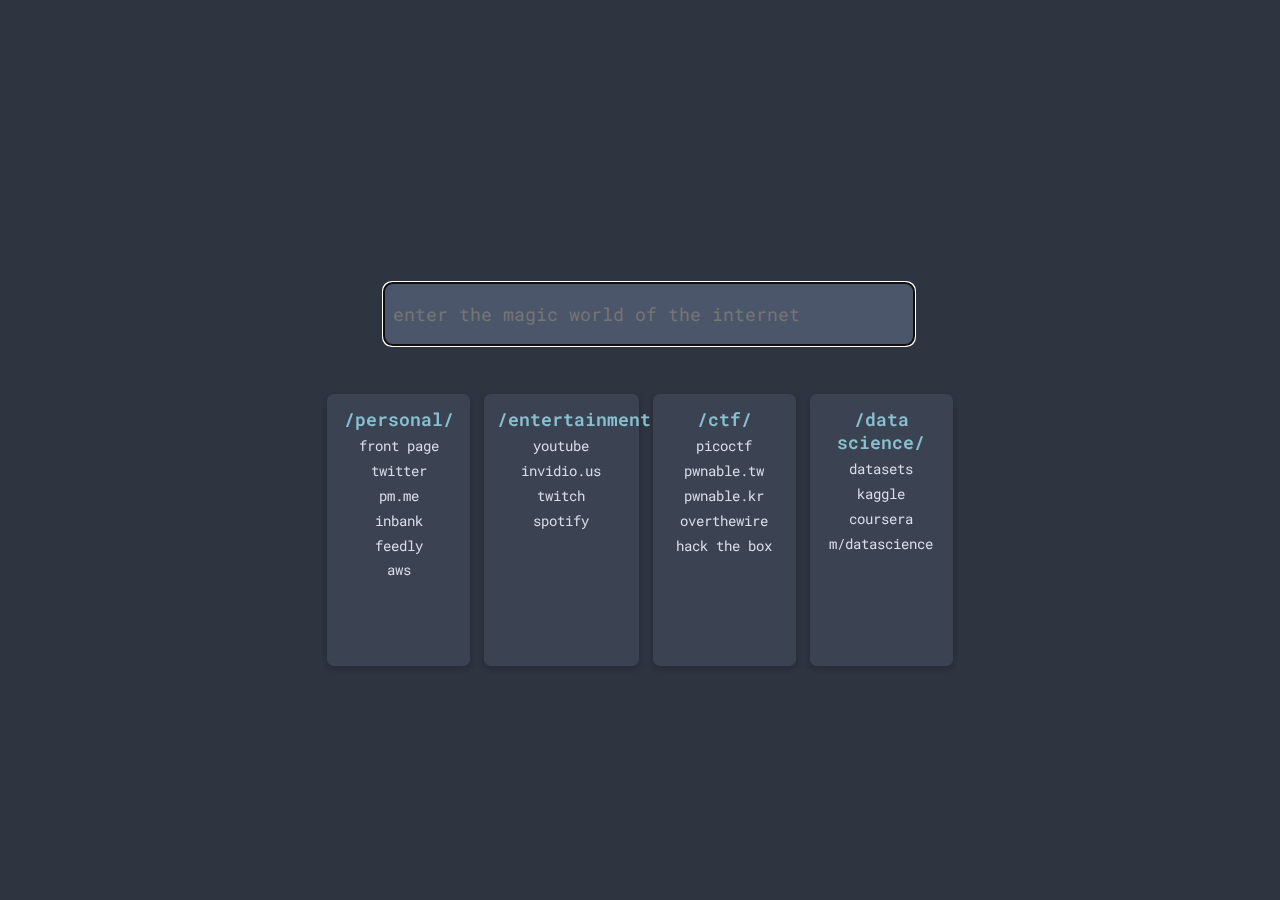
==== index.html @ c3f76d7f "update" ====
<!DOCTYPE html>
<html lang="en">
<head>
	<meta charset="UTF-8">
	<meta name="viewport" content="width=device-width, initial-scale=1.0">
	<meta http-equiv="X-UA-Compatible" content="ie=edge">
	<title>$HOME</title>
	<link rel="stylesheet" href="style.css">
</head>
<body>
	<div class="container">

		<div class="searchdiv">
			<form action="https://www.duckduckgo.com/?q" class="searchform" method="get" name="searchform">
				<input name="sitesearch" type="hidden" value="">
				<input autocomplete="off" class="search" name="q" autofocus placeholder="enter the magic world of the internet"
					required="required" type="text">
			</form>
		</div>

		<div class="bookmarks">

			<!-- personal -->
			<div class="square">
				<div class="square-header">/personal/</div>
				<div class="square-body">
					<a rel="noopener noreferrer" href="https://reddit.com">front page</a>
					<a rel="noopener noreferrer" href="https://twitter.com">twitter</a>
					<a rel="noopener noreferrer" href="https://mail.protonmail.com">pm.me</a>
					<a rel="noopener noreferrer" href="https://inbank.it">inbank</a>
					<a rel="noopener noreferrer" href="https://feedly.com/i/my">feedly</a>
					<a rel="noopener noreferrer"
						href="https://us-east-2.console.aws.amazon.com/ec2/v2/home?region=us-east-2#Instances:sort=instanceId">aws</a>
				</div>
			</div>

			<!-- entertainment -->
			<div class="square">
				<div class="square-header">/entertainment/</div>
				<div class="square-body">
					<a rel="noopener noreferrer" href="https://www.youtube.com/feed/subscriptions">youtube</a>
					<a rel="noopener noreferrer" href="https://www.invidio.us">invidio.us</a>
					<a rel="noopener noreferrer" href="https://twitch.tv/directory/following">twitch</a>
					<a rel="noopener noreferrer" href="https://open.spotify.com/browse/featured">spotify</a>
				</div>
			</div>

			<!-- ctf -->
			<div class="square">
				<div class="square-header">/ctf/</div>
				<div class="square-body">
					<a rel="noopener noreferrer" href="https://2019game.picoctf.com/problems">picoctf</a>
					<a rel="noopener noreferrer" href="http://pwnable.tw/">pwnable.tw</a>
					<a rel="noopener noreferrer" href="http://pwnable.kr/">pwnable.kr</a>
					<a rel="noopener noreferrer" href="http://overthewire.org/wargames/">overthewire</a>
					<a rel="noopener noreferrer" href="https://www.hackthebox.eu/home">hack the box</a>
				</div>
			</div>

			<!-- data science -->
			<div class="square">
				<div class="square-header">/data science/</div>
				<div class="square-body">
					<a rel="noopener noreferrer" href="./datasets.html">datasets</a>
					<a rel="noopener noreferrer" href="https://www.kaggle.com/">kaggle</a>
					<a rel="noopener noreferrer" href="https://www.coursera.org/learn/machine-learning/home/welcome">coursera</a>
					<a rel="noopener noreferrer" href="https://www.reddit.com/user/mzzsml/m/datascience/">m/datascience</a>
				</div>
			</div>
		</div>
	</div>
</body>
</html>
---- style.css ----
@import url('https://fonts.googleapis.com/css?family=Roboto+Mono');

body {
	background-color: #2e3440;
  margin: 0px;
  user-select: none;
  -moz-user-select: none;
}

.container {
  width: 100%;
  height: 100vh;
  display: flex;
  align-items: center;
  justify-content: center;
  flex-direction: column;
}

.bookmarks {
  display: flex;
  flex-direction: row;
  justify-content: center;
  width: 50%;
  height: 17em;
  /* height: 10em; */
}

.square {
  padding: 1em;
  font-family: "Roboto Mono";
  font-size: .85rem;
  margin: 0em .5em;
  text-align: center;
  border-radius: 0.5em;
  box-shadow: rgba(15, 17, 21, 0.2) 0px 3px 6px 0px;
  transition: box-shadow 400ms ease-in-out 0s, background-color 400ms ease-in-out 0s;
  /* background-color: #2e3440; */
  background-color: #3b4252;

  width: 20%;
}

.square:hover {
  box-shadow: rgba(15, 17, 21, 0.2) 6px 16px 16px 0;
}

.square-header {
  font-size: 1.1rem;
  font-weight: 600;
  color: #88c0d0;
  margin: 0em 0em .35em 0em;
}

.square-body {
  /* overflow-y: scroll; */
  vertical-align: top;
  height: 80%;
}

a {
  text-decoration: none;
  color: #d8dee9;
  display: block;
  margin: .5em 0em;
}

a:hover {
  color: #eceff4;
  background-color: #434c5e;
  border-radius: 0.5em;
}

.searchdiv {
  display: flex;
  flex-direction: row;
  justify-content: center;
  margin-left: auto;
  margin-right: auto;
  width: 50%;
  height: 10em;
}

.search {
  font-family: "Roboto Mono";
  font-size: 1.1rem;
  color: #eceff4;
  height: 2.5em;
  width: 100%;
  margin: auto;
  background-color: #4c566a;
  padding: 0.5em;
  border: #4c566a;
  border-radius: 0.5em;
}

.searchform {
  width: 80%;
  margin: auto;
}
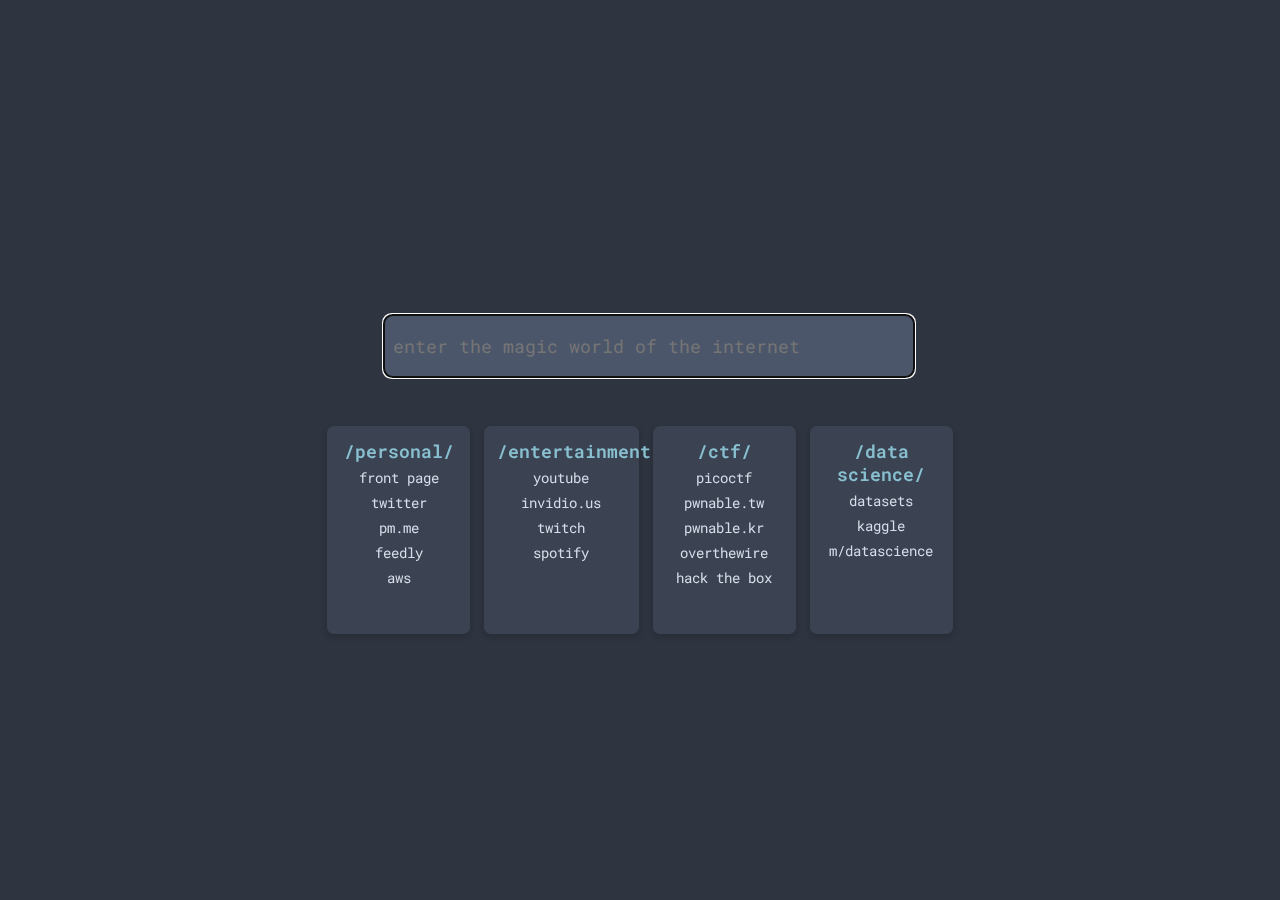
==== commit 323ac604: "update" ====
--- a/index.html
+++ b/index.html
@@ -27,7 +27,6 @@
 					<a rel="noopener noreferrer" href="https://reddit.com">front page</a>
 					<a rel="noopener noreferrer" href="https://twitter.com">twitter</a>
 					<a rel="noopener noreferrer" href="https://mail.protonmail.com">pm.me</a>
-					<a rel="noopener noreferrer" href="https://inbank.it">inbank</a>
 					<a rel="noopener noreferrer" href="https://feedly.com/i/my">feedly</a>
 					<a rel="noopener noreferrer"
 						href="https://us-east-2.console.aws.amazon.com/ec2/v2/home?region=us-east-2#Instances:sort=instanceId">aws</a>
@@ -63,7 +62,7 @@
 				<div class="square-body">
 					<a rel="noopener noreferrer" href="./datasets.html">datasets</a>
 					<a rel="noopener noreferrer" href="https://www.kaggle.com/">kaggle</a>
-					<a rel="noopener noreferrer" href="https://www.coursera.org/learn/machine-learning/home/welcome">coursera</a>
+					<!-- <a rel="noopener noreferrer" href="https://www.coursera.org/learn/machine-learning/home/welcome">coursera</a> -->
 					<a rel="noopener noreferrer" href="https://www.reddit.com/user/mzzsml/m/datascience/">m/datascience</a>
 				</div>
 			</div>
--- a/style.css
+++ b/style.css
@@ -21,8 +21,7 @@
   flex-direction: row;
   justify-content: center;
   width: 50%;
-  height: 17em;
-  /* height: 10em; */
+  height: 13em; /* change this to resize the square box height */
 }
 
 .square {
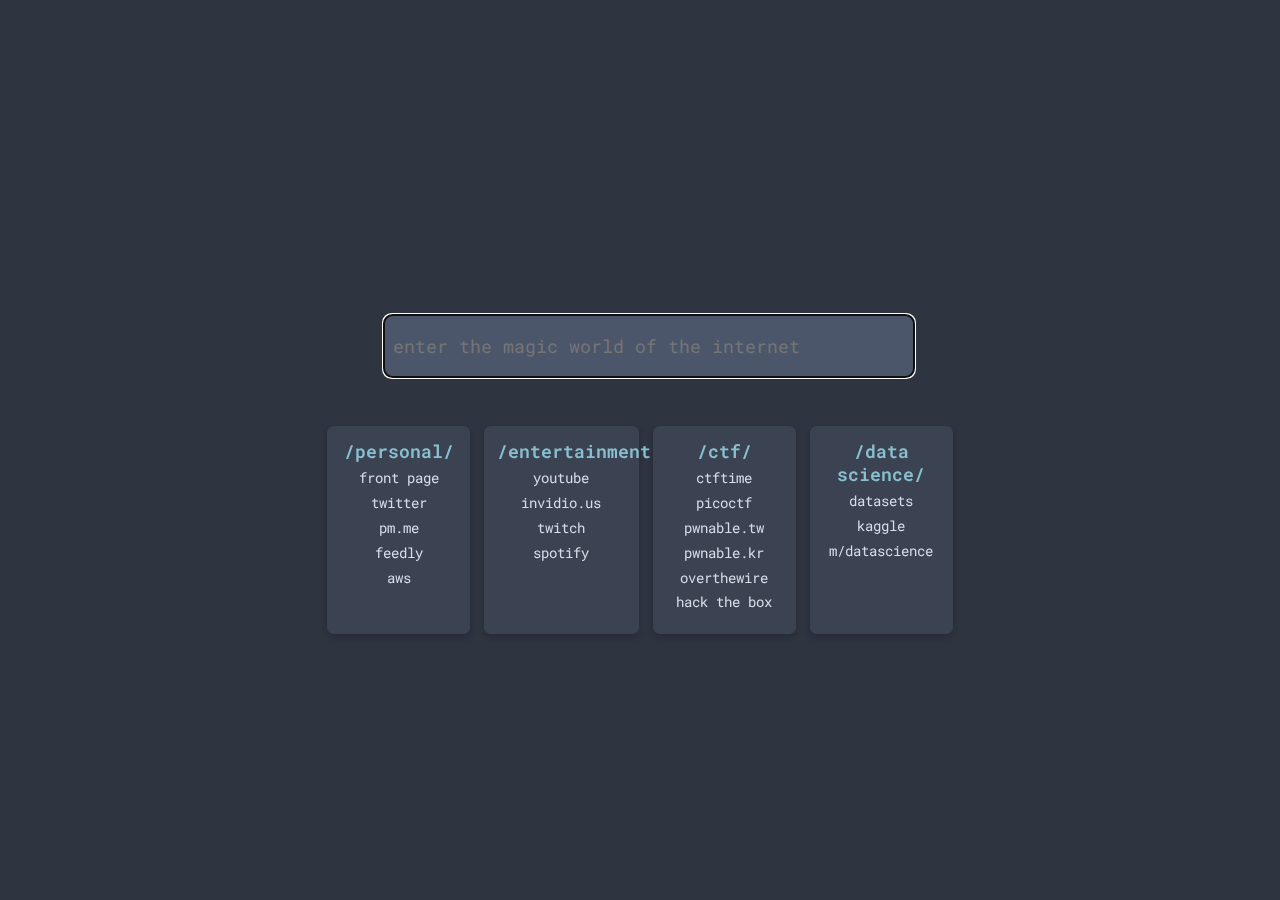
==== commit a980cef6: "update" ====
--- a/index.html
+++ b/index.html
@@ -48,6 +48,7 @@
 			<div class="square">
 				<div class="square-header">/ctf/</div>
 				<div class="square-body">
+					<a rel="noopener noreferrer" href="https://ctftime.org/">ctftime</a>
 					<a rel="noopener noreferrer" href="https://2019game.picoctf.com/problems">picoctf</a>
 					<a rel="noopener noreferrer" href="http://pwnable.tw/">pwnable.tw</a>
 					<a rel="noopener noreferrer" href="http://pwnable.kr/">pwnable.kr</a>
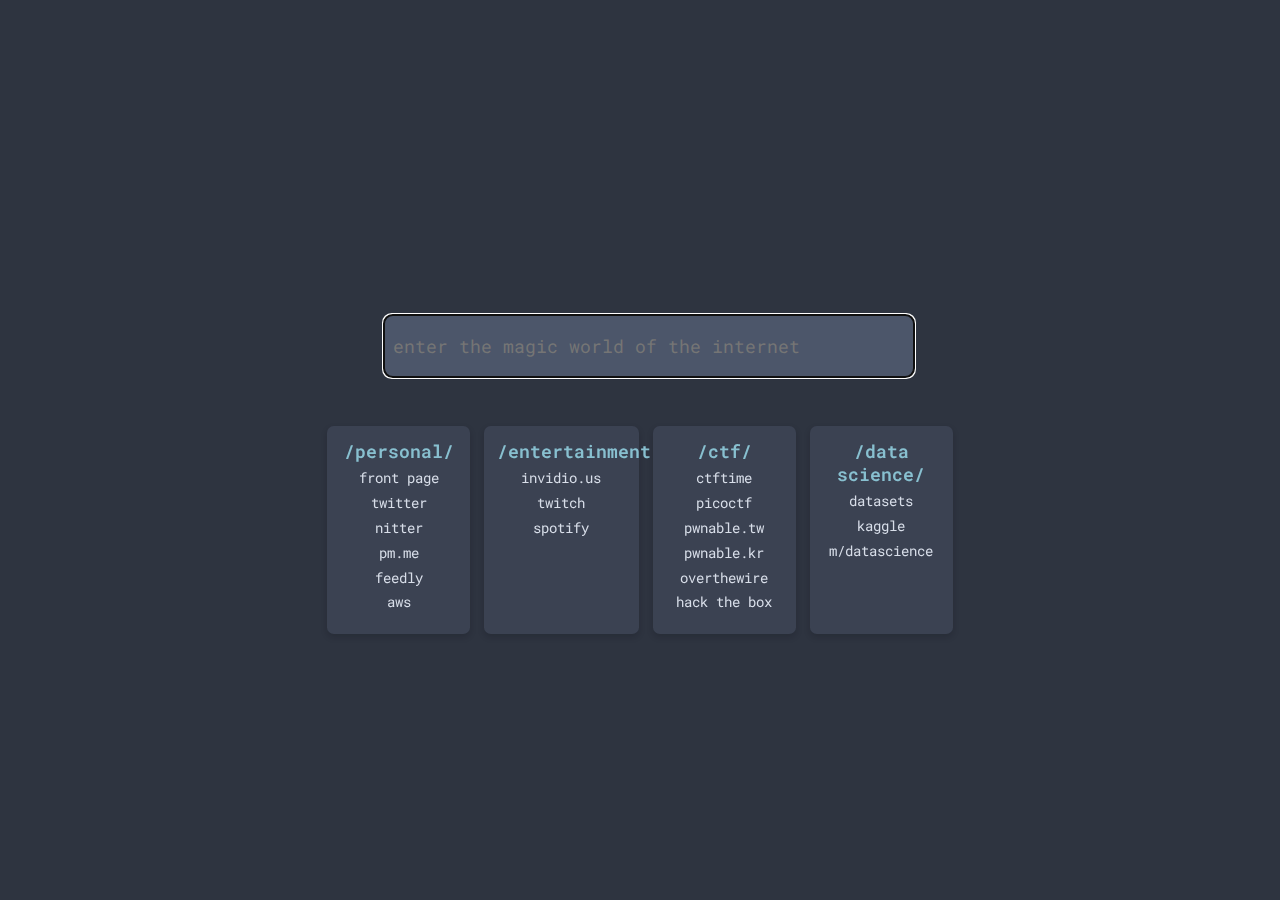
==== commit 7ce3d537: "update" ====
--- a/index.html
+++ b/index.html
@@ -11,9 +11,12 @@
 	<div class="container">
 
 		<div class="searchdiv">
-			<form action="https://www.duckduckgo.com/?q" class="searchform" method="get" name="searchform">
+			<form action="https://www.duckduckgo.com/?q" class="searchform"
+				method="get" name="searchform">
+				
 				<input name="sitesearch" type="hidden" value="">
-				<input autocomplete="off" class="search" name="q" autofocus placeholder="enter the magic world of the internet"
+				<input autocomplete="off" class="search" name="q" autofocus
+					placeholder="enter the magic world of the internet"
 					required="required" type="text">
 			</form>
 		</div>
@@ -24,12 +27,18 @@
 			<div class="square">
 				<div class="square-header">/personal/</div>
 				<div class="square-body">
-					<a rel="noopener noreferrer" href="https://reddit.com">front page</a>
-					<a rel="noopener noreferrer" href="https://twitter.com">twitter</a>
-					<a rel="noopener noreferrer" href="https://mail.protonmail.com">pm.me</a>
-					<a rel="noopener noreferrer" href="https://feedly.com/i/my">feedly</a>
 					<a rel="noopener noreferrer"
-						href="https://us-east-2.console.aws.amazon.com/ec2/v2/home?region=us-east-2#Instances:sort=instanceId">aws</a>
+						href="https://reddit.com">front page</a>
+					<a rel="noopener noreferrer"
+						href="https://twitter.com">twitter</a>
+					<a rel="noopener noreferrer"
+						href="https://nitter.net">nitter</a>
+					<a rel="noopener noreferrer"
+						href="https://mail.protonmail.com">pm.me</a>
+					<a rel="noopener noreferrer"
+						href="https://feedly.com/i/my">feedly</a>
+					<a rel="noopener noreferrer"
+						href="https://aws.amazon.com">aws</a>
 				</div>
 			</div>
 
@@ -37,10 +46,12 @@
 			<div class="square">
 				<div class="square-header">/entertainment/</div>
 				<div class="square-body">
-					<a rel="noopener noreferrer" href="https://www.youtube.com/feed/subscriptions">youtube</a>
-					<a rel="noopener noreferrer" href="https://www.invidio.us">invidio.us</a>
-					<a rel="noopener noreferrer" href="https://twitch.tv/directory/following">twitch</a>
-					<a rel="noopener noreferrer" href="https://open.spotify.com/browse/featured">spotify</a>
+					<a rel="noopener noreferrer"
+						href="https://www.invidio.us">invidio.us</a>
+					<a rel="noopener noreferrer"
+						href="https://twitch.tv/directory/following">twitch</a>
+					<a rel="noopener noreferrer"
+						href="https://open.spotify.com">spotify</a>
 				</div>
 			</div>
 
@@ -48,12 +59,18 @@
 			<div class="square">
 				<div class="square-header">/ctf/</div>
 				<div class="square-body">
-					<a rel="noopener noreferrer" href="https://ctftime.org/">ctftime</a>
-					<a rel="noopener noreferrer" href="https://2019game.picoctf.com/problems">picoctf</a>
-					<a rel="noopener noreferrer" href="http://pwnable.tw/">pwnable.tw</a>
-					<a rel="noopener noreferrer" href="http://pwnable.kr/">pwnable.kr</a>
-					<a rel="noopener noreferrer" href="http://overthewire.org/wargames/">overthewire</a>
-					<a rel="noopener noreferrer" href="https://www.hackthebox.eu/home">hack the box</a>
+					<a rel="noopener noreferrer"
+						href="https://ctftime.org">ctftime</a>
+					<a rel="noopener noreferrer"
+						href="https://2019game.picoctf.com/problems">picoctf</a>
+					<a rel="noopener noreferrer"
+						href="http://pwnable.tw">pwnable.tw</a>
+					<a rel="noopener noreferrer"
+						href="http://pwnable.kr">pwnable.kr</a>
+					<a rel="noopener noreferrer"
+						href="http://overthewire.org/wargames/">overthewire</a>
+					<a rel="noopener noreferrer"
+						href="https://www.hackthebox.eu/home">hack the box</a>
 				</div>
 			</div>
 
@@ -61,10 +78,14 @@
 			<div class="square">
 				<div class="square-header">/data science/</div>
 				<div class="square-body">
-					<a rel="noopener noreferrer" href="./datasets.html">datasets</a>
-					<a rel="noopener noreferrer" href="https://www.kaggle.com/">kaggle</a>
-					<!-- <a rel="noopener noreferrer" href="https://www.coursera.org/learn/machine-learning/home/welcome">coursera</a> -->
-					<a rel="noopener noreferrer" href="https://www.reddit.com/user/mzzsml/m/datascience/">m/datascience</a>
+					<a rel="noopener noreferrer"
+						href="./datasets.html">datasets</a>
+					<a rel="noopener noreferrer"
+						href="https://www.kaggle.com/">kaggle</a>
+					<!-- <a rel="noopener noreferrer"
+						href="https://www.coursera.org/learn/machine-learning/home/welcome">coursera</a> -->
+					<a rel="noopener noreferrer"
+						href="https://www.reddit.com/user/mzzsml/m/datascience/">m/datascience</a>
 				</div>
 			</div>
 		</div>
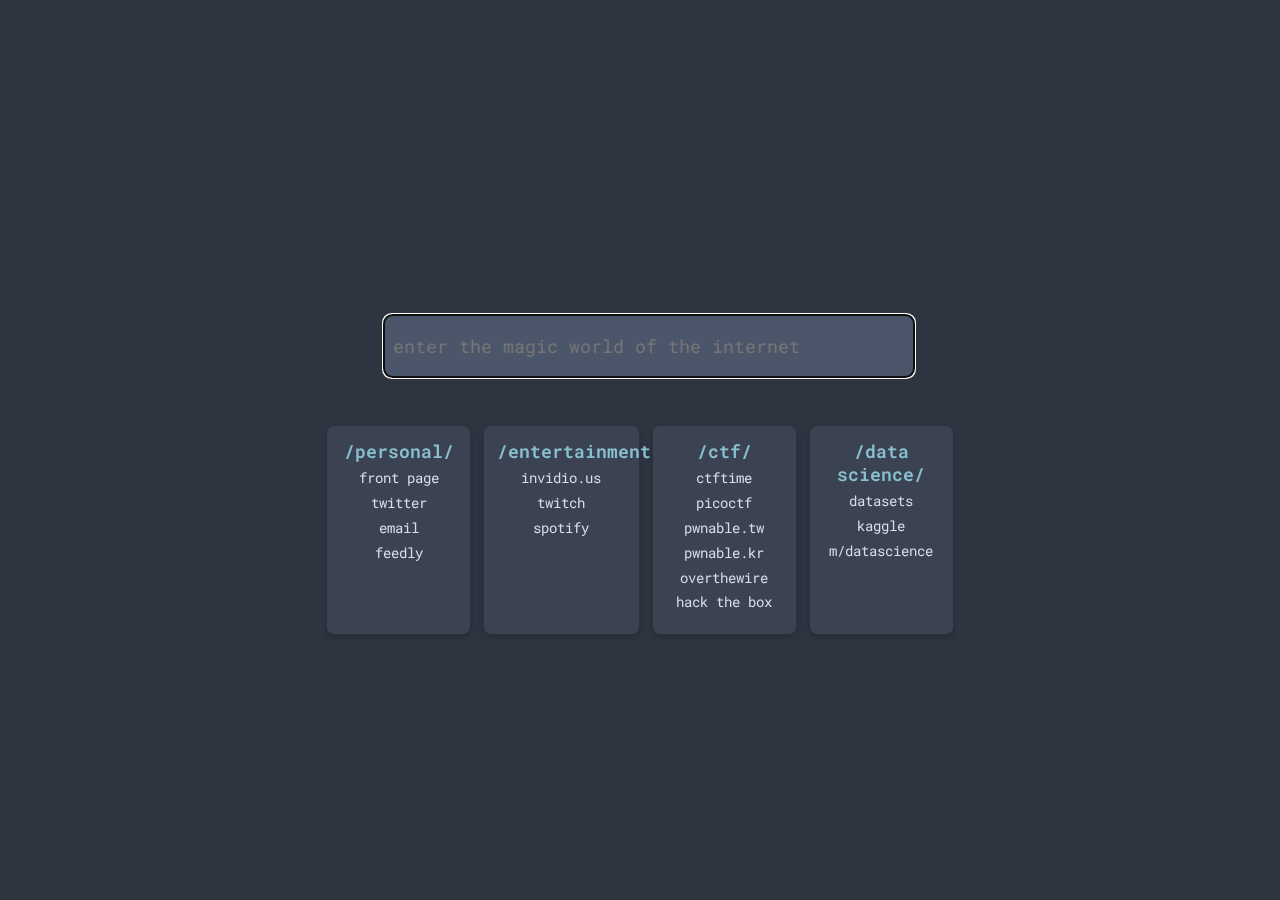
==== commit db0f42db: "update" ====
--- a/index.html
+++ b/index.html
@@ -31,14 +31,16 @@
 						href="https://reddit.com">front page</a>
 					<a rel="noopener noreferrer"
 						href="https://twitter.com">twitter</a>
+					<!-- <a rel="noopener noreferrer"
+						href="https://nitter.net">nitter</a> -->
+					<!-- <a rel="noopener noreferrer"
+						href="https://mail.protonmail.com">email</a> -->
 					<a rel="noopener noreferrer"
-						href="https://nitter.net">nitter</a>
-					<a rel="noopener noreferrer"
-						href="https://mail.protonmail.com">pm.me</a>
+						href="https://fastmail.com">email</a>
 					<a rel="noopener noreferrer"
 						href="https://feedly.com/i/my">feedly</a>
-					<a rel="noopener noreferrer"
-						href="https://aws.amazon.com">aws</a>
+					<!-- <a rel="noopener noreferrer"
+						href="https://aws.amazon.com">aws</a> -->
 				</div>
 			</div>
 
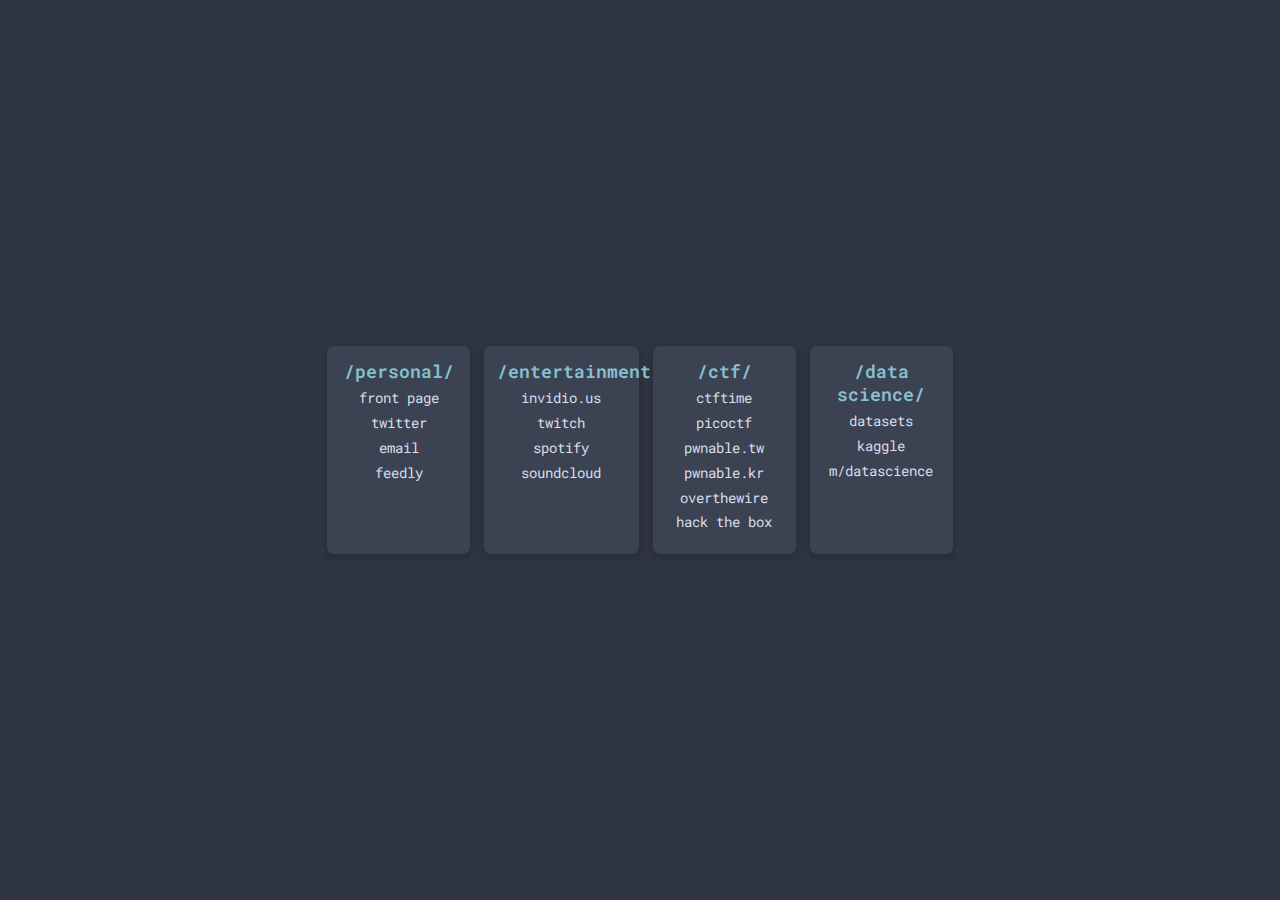
==== commit ca6f0b3b: "update" ====
--- a/index.html
+++ b/index.html
@@ -9,18 +9,6 @@
 </head>
 <body>
 	<div class="container">
-
-		<div class="searchdiv">
-			<form action="https://www.duckduckgo.com/?q" class="searchform"
-				method="get" name="searchform">
-				
-				<input name="sitesearch" type="hidden" value="">
-				<input autocomplete="off" class="search" name="q" autofocus
-					placeholder="enter the magic world of the internet"
-					required="required" type="text">
-			</form>
-		</div>
-
 		<div class="bookmarks">
 
 			<!-- personal -->
@@ -54,6 +42,8 @@
 						href="https://twitch.tv/directory/following">twitch</a>
 					<a rel="noopener noreferrer"
 						href="https://open.spotify.com">spotify</a>
+					<a rel="noopener noreferrer"
+						href="https://soundcloud.com/discover">soundcloud</a>
 				</div>
 			</div>
 
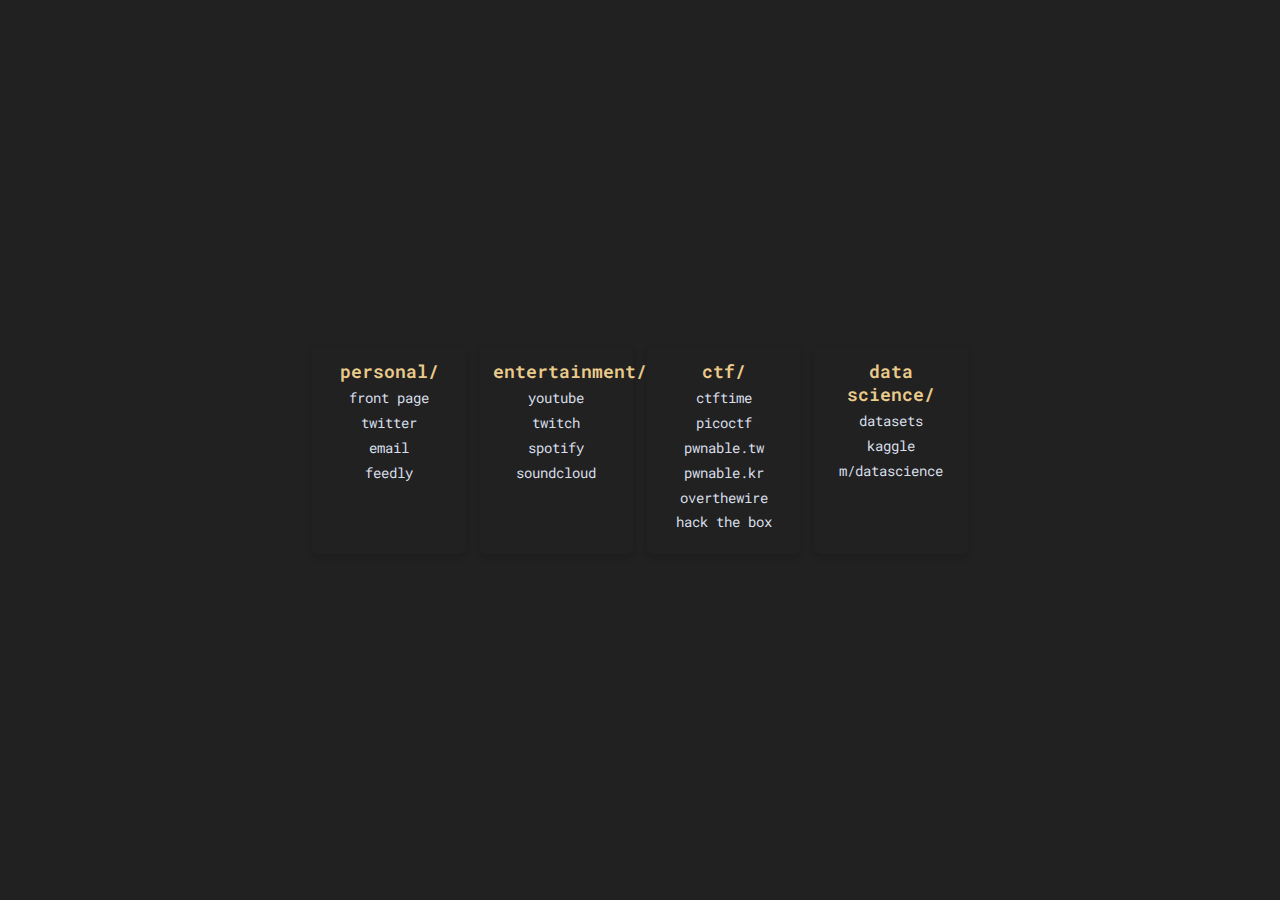
==== commit d8e7cb29: "change colorscheme" ====
--- a/index.html
+++ b/index.html
@@ -13,7 +13,7 @@
 
 			<!-- personal -->
 			<div class="square">
-				<div class="square-header">/personal/</div>
+				<div class="square-header">personal/</div>
 				<div class="square-body">
 					<a rel="noopener noreferrer"
 						href="https://reddit.com">front page</a>
@@ -34,10 +34,12 @@
 
 			<!-- entertainment -->
 			<div class="square">
-				<div class="square-header">/entertainment/</div>
+				<div class="square-header">entertainment/</div>
 				<div class="square-body">
+					<!-- <a rel="noopener noreferrer"
+						href="https://www.invidio.us">invidio.us</a> -->
 					<a rel="noopener noreferrer"
-						href="https://www.invidio.us">invidio.us</a>
+						href="https://www.youtube.com/feed/subscriptions">youtube</a>
 					<a rel="noopener noreferrer"
 						href="https://twitch.tv/directory/following">twitch</a>
 					<a rel="noopener noreferrer"
@@ -49,7 +51,7 @@
 
 			<!-- ctf -->
 			<div class="square">
-				<div class="square-header">/ctf/</div>
+				<div class="square-header">ctf/</div>
 				<div class="square-body">
 					<a rel="noopener noreferrer"
 						href="https://ctftime.org">ctftime</a>
@@ -68,7 +70,7 @@
 
 			<!-- data science -->
 			<div class="square">
-				<div class="square-header">/data science/</div>
+				<div class="square-header">data science/</div>
 				<div class="square-body">
 					<a rel="noopener noreferrer"
 						href="./datasets.html">datasets</a>
--- a/style.css
+++ b/style.css
@@ -1,7 +1,12 @@
 @import url('https://fonts.googleapis.com/css?family=Roboto+Mono');
 
+* {
+  box-sizing: border-box;
+}
+
 body {
-	background-color: #2e3440;
+	/* background-color: #2e3440; */
+	background-color: #212121;
   margin: 0px;
   user-select: none;
   -moz-user-select: none;
@@ -21,6 +26,7 @@
   flex-direction: row;
   justify-content: center;
   width: 50%;
+  width: 60%;
   height: 13em; /* change this to resize the square box height */
 }
 
@@ -34,9 +40,11 @@
   box-shadow: rgba(15, 17, 21, 0.2) 0px 3px 6px 0px;
   transition: box-shadow 400ms ease-in-out 0s, background-color 400ms ease-in-out 0s;
   /* background-color: #2e3440; */
-  background-color: #3b4252;
+  /* background-color: #3b4252; */
+  /* background-color: #4a4a4a; */
 
   width: 20%;
+  /* width: 50%; */
 }
 
 .square:hover {
@@ -46,7 +54,9 @@
 .square-header {
   font-size: 1.1rem;
   font-weight: 600;
-  color: #88c0d0;
+  /* color: #88c0d0; */
+  /* color: #ffcb6b; */
+  color: #ebcb8b;
   margin: 0em 0em .35em 0em;
 }
 
@@ -65,7 +75,8 @@
 
 a:hover {
   color: #eceff4;
-  background-color: #434c5e;
+  /* background-color: #434c5e; */
+  background-color: #4a4a4a;
   border-radius: 0.5em;
 }
 
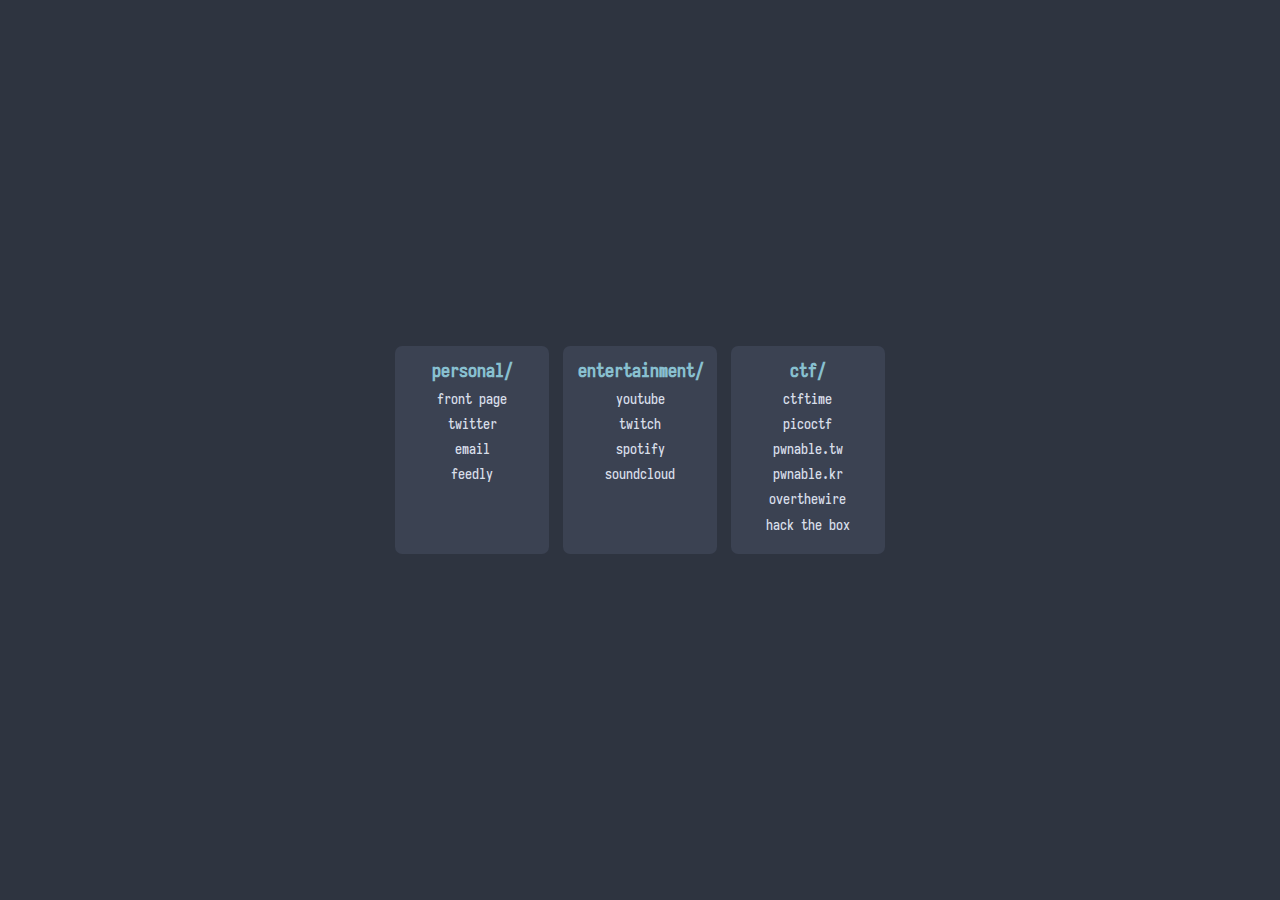
==== commit e04aa113: "update" ====
--- a/index.html
+++ b/index.html
@@ -19,10 +19,6 @@
 						href="https://reddit.com">front page</a>
 					<a rel="noopener noreferrer"
 						href="https://twitter.com">twitter</a>
-					<!-- <a rel="noopener noreferrer"
-						href="https://nitter.net">nitter</a> -->
-					<!-- <a rel="noopener noreferrer"
-						href="https://mail.protonmail.com">email</a> -->
 					<a rel="noopener noreferrer"
 						href="https://fastmail.com">email</a>
 					<a rel="noopener noreferrer"
@@ -69,19 +65,18 @@
 			</div>
 
 			<!-- data science -->
-			<div class="square">
+			<!-- <div class="square">
 				<div class="square-header">data science/</div>
 				<div class="square-body">
 					<a rel="noopener noreferrer"
 						href="./datasets.html">datasets</a>
 					<a rel="noopener noreferrer"
 						href="https://www.kaggle.com/">kaggle</a>
-					<!-- <a rel="noopener noreferrer"
-						href="https://www.coursera.org/learn/machine-learning/home/welcome">coursera</a> -->
 					<a rel="noopener noreferrer"
 						href="https://www.reddit.com/user/mzzsml/m/datascience/">m/datascience</a>
 				</div>
-			</div>
+			</div> -->
+
 		</div>
 	</div>
 </body>
--- a/style.css
+++ b/style.css
@@ -1,12 +1,21 @@
-@import url('https://fonts.googleapis.com/css?family=Roboto+Mono');
+/* @import url('https://fonts.googleapis.com/css?family=Roboto+Mono'); */
+@import url('./nord.css');
+/* @import url('./black.css'); */
+
+@font-face {
+    font-family: 'Iosevka Web';
+    font-display: swap;
+    font-weight: 200;
+    font-stretch: normal;
+    font-style: normal;
+    src: url('./fonts/iosevka/woff2/iosevka-medium.woff2') format('woff2'), url('./fonts/iosevka/woff/iosevka-medium.woff') format('woff'), url('./fonts/iosevka/ttf/iosevka-medium.ttf') format('truetype');
+}
 
 * {
   box-sizing: border-box;
 }
 
 body {
-	/* background-color: #2e3440; */
-	background-color: #212121;
   margin: 0px;
   user-select: none;
   -moz-user-select: none;
@@ -25,24 +34,22 @@
   display: flex;
   flex-direction: row;
   justify-content: center;
-  width: 50%;
+  /* width: 50%; */
   width: 60%;
   height: 13em; /* change this to resize the square box height */
 }
 
 .square {
   padding: 1em;
-  font-family: "Roboto Mono";
-  font-size: .85rem;
+  /* font-family: "Roboto Mono";
+  font-size: .85rem; */
+  font-family: "Iosevka Web";
+  font-size: .90rem;
   margin: 0em .5em;
   text-align: center;
   border-radius: 0.5em;
-  box-shadow: rgba(15, 17, 21, 0.2) 0px 3px 6px 0px;
+  /* box-shadow: rgba(15, 17, 21, 0.2) 0px 3px 6px 0px; */
   transition: box-shadow 400ms ease-in-out 0s, background-color 400ms ease-in-out 0s;
-  /* background-color: #2e3440; */
-  /* background-color: #3b4252; */
-  /* background-color: #4a4a4a; */
-
   width: 20%;
   /* width: 50%; */
 }
@@ -54,9 +61,6 @@
 .square-header {
   font-size: 1.1rem;
   font-weight: 600;
-  /* color: #88c0d0; */
-  /* color: #ffcb6b; */
-  color: #ebcb8b;
   margin: 0em 0em .35em 0em;
 }
 
@@ -75,35 +79,5 @@
 
 a:hover {
   color: #eceff4;
-  /* background-color: #434c5e; */
-  background-color: #4a4a4a;
   border-radius: 0.5em;
-}
-
-.searchdiv {
-  display: flex;
-  flex-direction: row;
-  justify-content: center;
-  margin-left: auto;
-  margin-right: auto;
-  width: 50%;
-  height: 10em;
-}
-
-.search {
-  font-family: "Roboto Mono";
-  font-size: 1.1rem;
-  color: #eceff4;
-  height: 2.5em;
-  width: 100%;
-  margin: auto;
-  background-color: #4c566a;
-  padding: 0.5em;
-  border: #4c566a;
-  border-radius: 0.5em;
-}
-
-.searchform {
-  width: 80%;
-  margin: auto;
 }